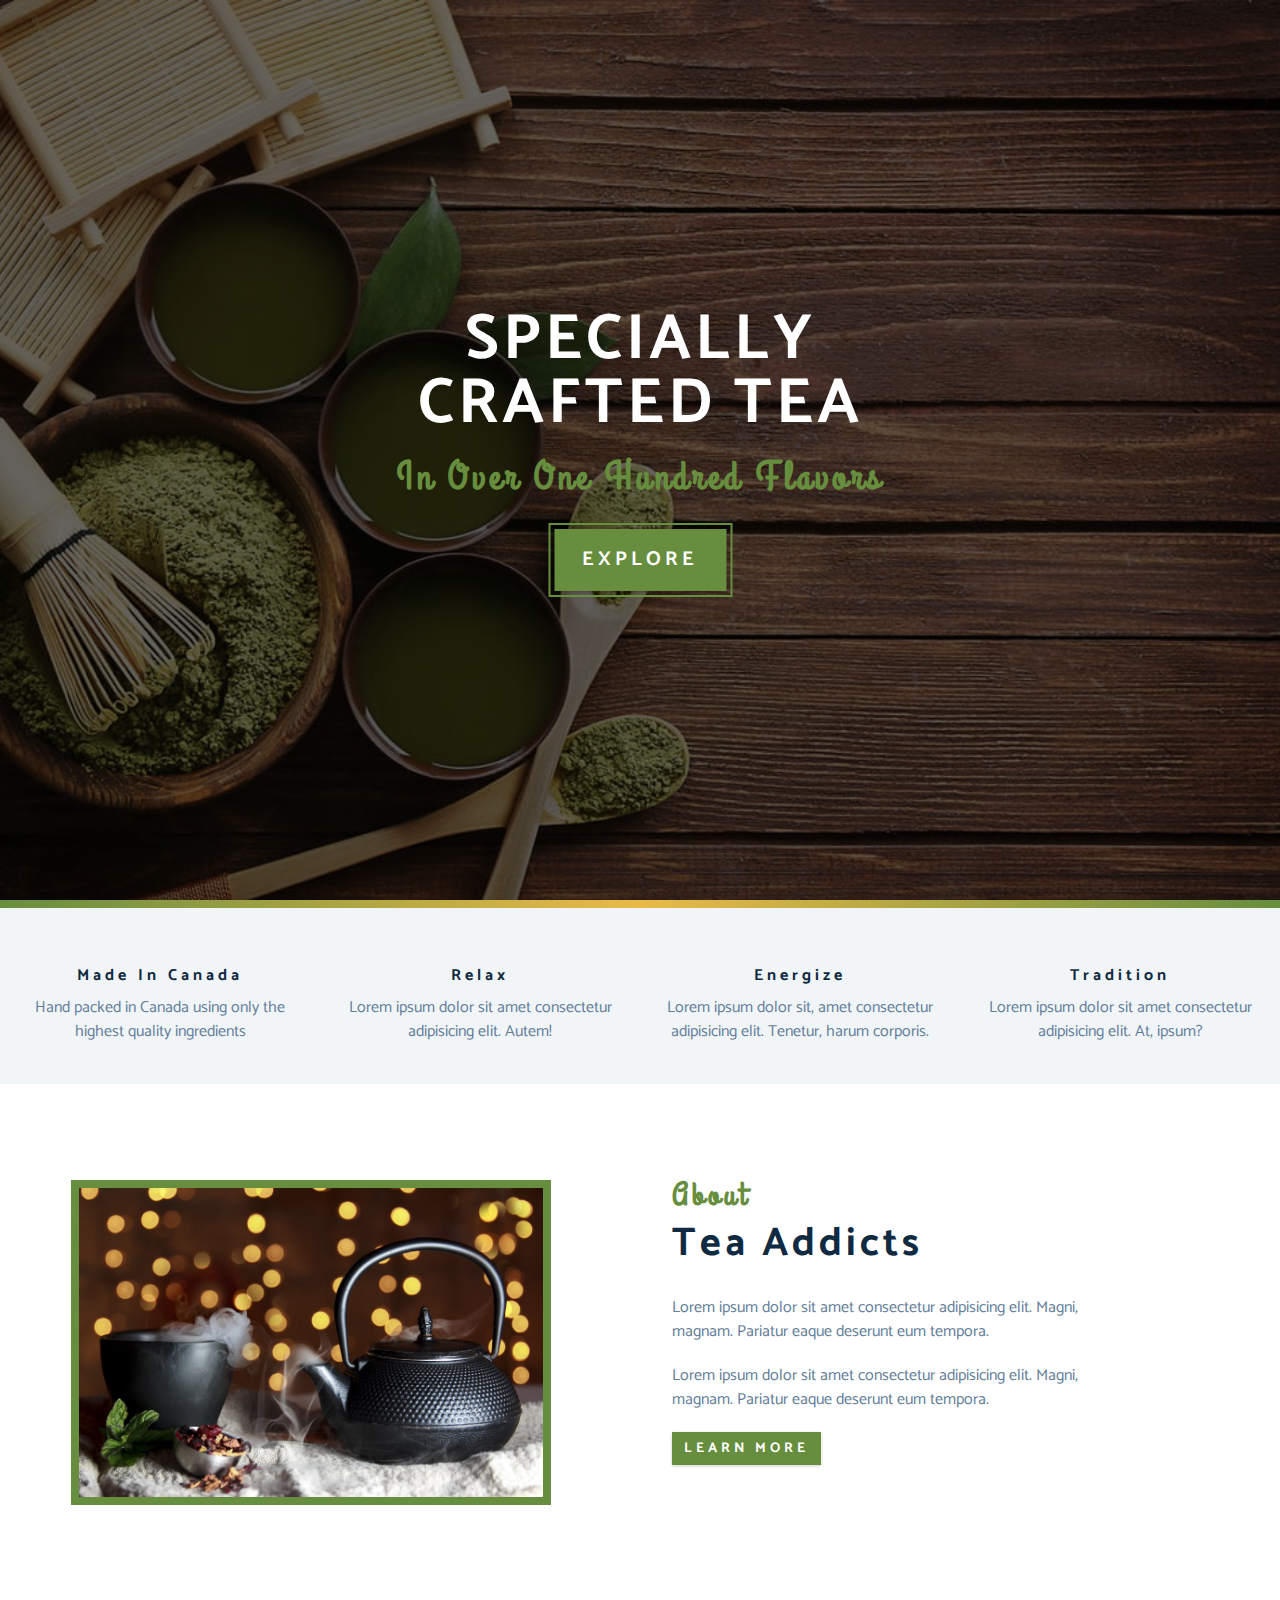
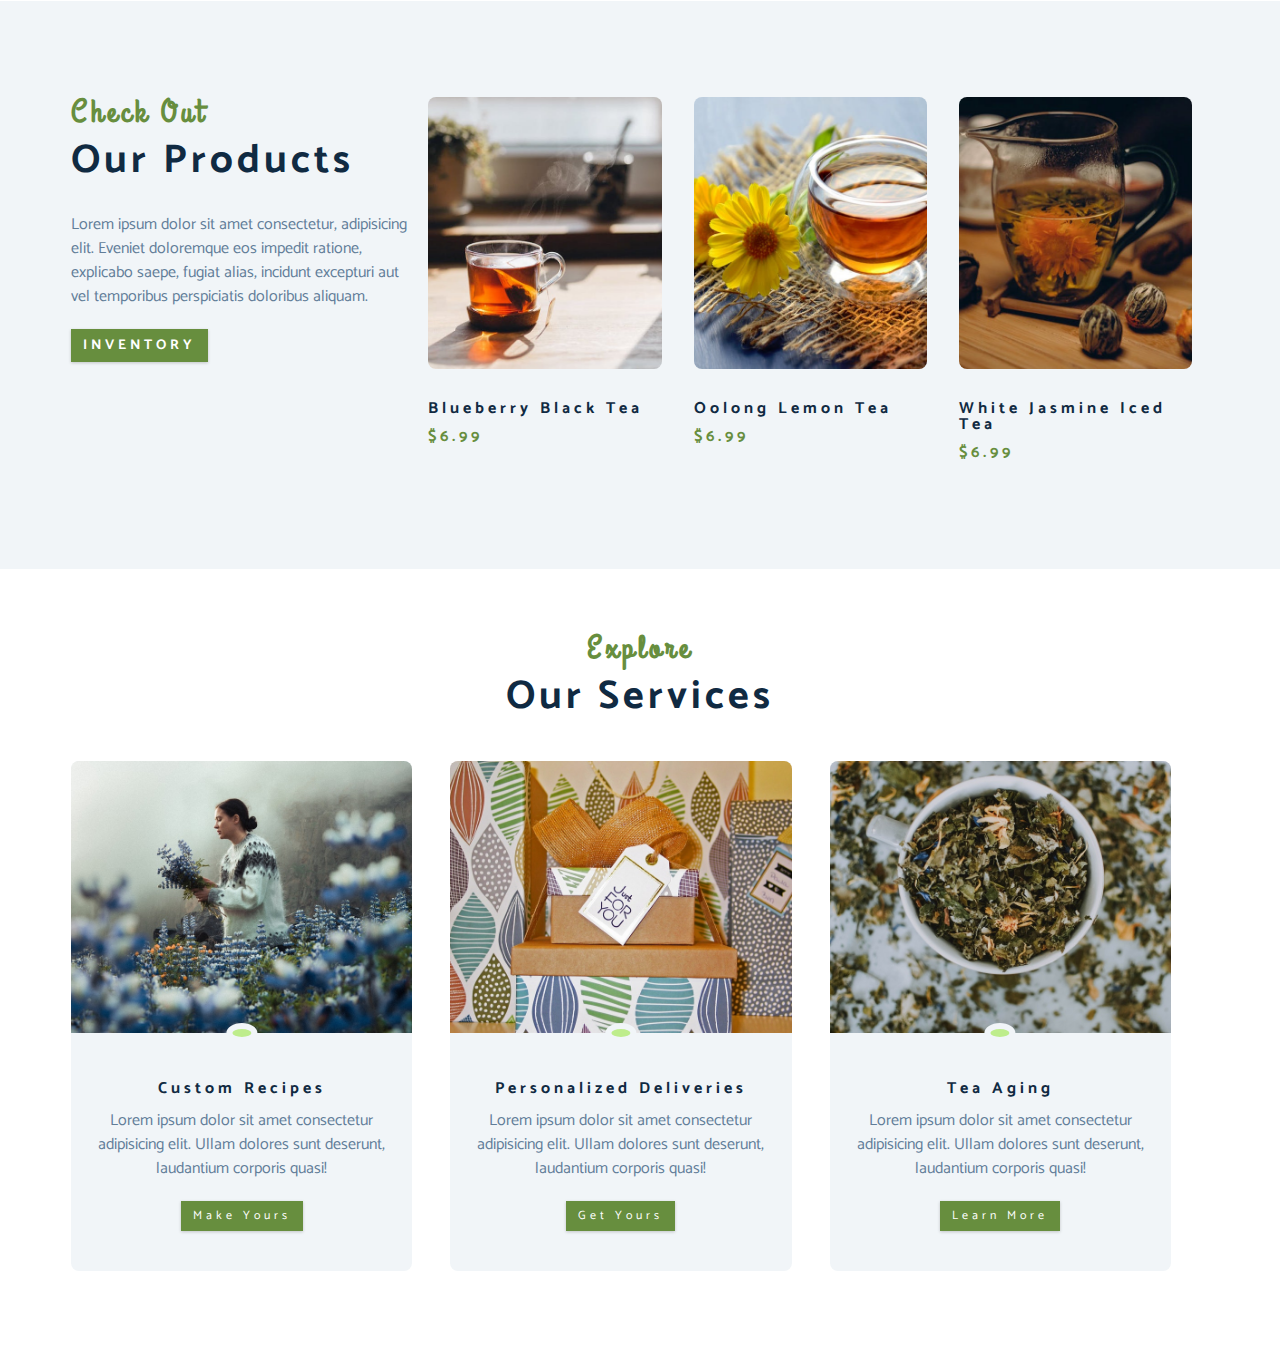
==== index.html @ 79ce4df2 "Implemented styling for the Services section" ====
<!DOCTYPE html>
<html lang="en">
  <head>
    <meta charset="UTF-8" />
    <meta name="viewport" content="width=device-width, initial-scale=1.0" />
    <meta http-equiv="X-UA-Compatible" content="ie=edge" />
    <title>Home | Tea Addicts</title>
    <!-- FONT AWESOME -->
    <link
      rel="stylesheet"
      href="https://cdnjs.cloudflare.com/ajax/libs/font-awesome/6.0.0-beta2/css/all.min.css"
      integrity="sha512-YWzhKL2whUzgiheMoBFwW8CKV4qpHQAEuvilg9FAn5VJUDwKZZxkJNuGM4XkWuk94WCrrwslk8yWNGmY1EduTA=="
      crossorigin="anonymous"
      referrerpolicy="no-referrer"
    />
    <!-- CUSTOM CSS -->
    <link rel="stylesheet" href="css/resets-globals.css" />
    <link rel="stylesheet" href="./css/styles.css" />
  </head>
  <body>
    <!-- --------------------------
                NAVBAR
    -------------------------- -->

    <!-- --------------------------
                HEADER
    -------------------------- -->
    <header class="header">
      <div class="banner">
        <h1>
          specially <br />
          crafted tea
        </h1>
        <h2>In over one hundred flavors</h2>
        <a href="#" class="btn banner-btn">Explore</a>
      </div>
    </header>

    <!-- --------------------------
                CONTENT DIVIDER
                (LINEAR GRADIENT HORIZONTAL LINE)
    -------------------------- -->
    <div class="content-divider"></div>

    <!-- --------------------------
                SKILLS
    -------------------------- -->
    <section class="skills clearfix">
      <!-- SKILL 1 -->
      <article class="skill">
        <span class="skill-icon skill-icon__canada">
          <i class="fab fa-canadian-maple-leaf"></i>
        </span>
        <h4 class="skill-title">Made in Canada</h4>
        <p class="skill-text">
          Hand packed in Canada using only the highest quality ingredients
        </p>
      </article>
      <!-- SKILL 2 -->
      <article class="skill">
        <span class="skill-icon">
          <i class="fas fa-glass-cheers"></i>
        </span>
        <h4 class="skill-title">Relax</h4>
        <p class="skill-text">
          Lorem ipsum dolor sit amet consectetur adipisicing elit. Autem!
        </p>
      </article>
      <!-- SKILL 3 -->
      <article class="skill">
        <span class="skill-icon">
          <i class="fas fa-bomb"></i>
        </span>
        <h4 class="skill-title">Energize</h4>
        <p class="skill-text">
          Lorem ipsum dolor sit, amet consectetur adipisicing elit. Tenetur,
          harum corporis.
        </p>
      </article>
      <!-- SKILL 4 -->
      <article class="skill">
        <span class="skill-icon">
          <i class="fas fa-mortar-pestle"></i>
        </span>
        <h4 class="skill-title">Tradition</h4>
        <p class="skill-text">
          Lorem ipsum dolor sit amet consectetur adipisicing elit. At, ipsum?
        </p>
      </article>
    </section>

    <!-- --------------------------
                ABOUT
    -------------------------- -->
    <section>
      <div class="section-center clearfix">
        <!-- About Image -->
        <article class="about-img">
          <div class="about-picture-container">
            <img
              src="./images/about-bcg.jpeg"
              alt="A traditional chinese teapot and a mug in black color, releasing steam."
              class="about-picture"
            />
          </div>
        </article>
        <!-- About Info -->
        <article class="about-info">
          <!-- section title -->
          <div class="section-title">
            <h3>about</h3>
            <h2>tea addicts</h2>
          </div>
          <p class="about-text">
            Lorem ipsum dolor sit amet consectetur adipisicing elit. Magni,
            magnam. Pariatur eaque deserunt eum tempora.
          </p>
          <p class="about-text">
            Lorem ipsum dolor sit amet consectetur adipisicing elit. Magni,
            magnam. Pariatur eaque deserunt eum tempora.
          </p>
          <a href="#" class="btn">Learn more</a>
        </article>
      </div>
    </section>

    <!-- --------------------------
                PRODUCTS
    -------------------------- -->
    <section class="products">
      <div class="section-center clearfix">
        <!-- Product Info -->
        <article class="product-info">
          <!-- section title -->
          <div class="section-title">
            <h3>Check out</h3>
            <h2>Our products</h2>
          </div>
          <p class="product-text">
            Lorem ipsum dolor sit amet consectetur, adipisicing elit. Eveniet
            doloremque eos impedit ratione, explicabo saepe, fugiat alias,
            incidunt excepturi aut vel temporibus perspiciatis doloribus
            aliquam.
          </p>
          <a href="#" class="btn">Inventory</a>
        </article>

        <!-- Product Inventory -->
        <article class="product-inventory">
          <!-- Product 1 -->
          <div class="product">
            <img
              src="./images/product-1.jpeg"
              alt="A cup of steaming hot Blueberry Black tea"
              class="product-img"
            />
            <h4 class="product-title">Blueberry Black Tea</h4>
            <h4 class="product-price">$6.99</h4>
          </div>
          <!-- Product 2 -->
          <div class="product">
            <img
              src="./images/product-2.jpeg"
              alt="A cup of steaming Oolong Lemon tea"
              class="product-img"
            />
            <h4 class="product-title">Oolong Lemon tea</h4>
            <h4 class="product-price">$6.99</h4>
          </div>
          <!-- Product 3 -->
          <div class="product">
            <img
              src="./images/product-3.jpeg"
              alt="A freshly steeped White Jasmine White tea"
              class="product-img"
            />
            <h4 class="product-title">White Jasmine Iced Tea</h4>
            <h4 class="product-price">$6.99</h4>
          </div>
        </article>
      </div>
    </section>

    <!-- --------------------------
                SERVICES
    -------------------------- -->
    <section class="services">
      <!-- section title -->
      <div class="section-title services-title">
        <h3>Explore</h3>
        <h2>Our services</h2>
      </div>
      <div class="section-center clearfix">
        <!-- Service 1 -->
        <article class="service-card">
          <!-- Image Container -->
          <div class="service-img-container">
            <img
              src="./images/services-1.jpeg"
              alt="A woman harvesting fresh green tea leaves"
              class="service-img"
            />
            <!-- Icon -->
            <span class="service-icon">
              <i class="fas fa-mortar-pestle fa-fw"></i>
            </span>
          </div>
          <!-- Service Info -->
          <div class="service-info">
            <h4>Custom Recipes</h4>
            <p>
              Lorem ipsum dolor sit amet consectetur adipisicing elit. Ullam
              dolores sunt deserunt, laudantium corporis quasi!
            </p>
            <a href="#" class="btn service-btn">Make yours</a>
          </div>
        </article>

        <!-- Service 2 -->
        <article class="service-card">
          <!-- Image Container -->
          <div class="service-img-container">
            <img
              src="./images/services-2.jpeg"
              alt="Beautiful Tea Addicts packaging boxes stacked on top of each other"
              class="service-img"
            />
            <!-- Icon -->
            <span class="service-icon">
              <i class="fas fa-home fa-fw"></i>
            </span>
          </div>
          <!-- Service Info -->
          <div class="service-info">
            <h4>Personalized deliveries</h4>
            <p>
              Lorem ipsum dolor sit amet consectetur adipisicing elit. Ullam
              dolores sunt deserunt, laudantium corporis quasi!
            </p>
            <a href="#" class="btn service-btn">Get Yours</a>
          </div>
        </article>

        <!-- Service 3 -->
        <article class="service-card">
          <!-- Image Container -->
          <div class="service-img-container">
            <img
              src="./images/services-3.jpeg"
              alt="A cup filled with loose green tea"
              class="service-img"
            />
            <!-- Icon -->
            <span class="service-icon">
              <i class="fas fa-mug-hot fa-fw"></i>
            </span>
          </div>
          <!-- Service Info -->
          <div class="service-info">
            <h4>Tea Aging</h4>
            <p>
              Lorem ipsum dolor sit amet consectetur adipisicing elit. Ullam
              dolores sunt deserunt, laudantium corporis quasi!
            </p>
            <a href="#" class="btn service-btn">Learn More</a>
          </div>
        </article>
      </div>
    </section>

    <!-- --------------------------
                
    -------------------------- -->
  </body>
</html>
---- css/resets-globals.css ----
/*
==================================
            FONTS
==================================
*/

@import url("https://fonts.googleapis.com/css?family=Catamaran:400,700|Grand+Hotel");

/*
==================================
            VARIABLES
==================================
*/
:root {
  --clr-primary: #678e3e;
  --clr-primary-light: #beed8c;
  --clr-gray-1: #102a42;
  --clr-gray-5: #617d98;
  --clr-gray-10: #f1f5f8;
  --clr-white: #fff;
  --ff-primary: "Catamaran", sans-serif;
  --ff-secondary: "Grand Hotel", cursive;
  --transition: all 0.3s linear;
  --spacing: 0.25rem;
  --radius: 0.5rem;
}

/*
==================================
            RESETS & DEFAULT STYLES
==================================
*/

* {
  margin: 0;
  padding: 0;
  box-sizing: border-box;
}

body {
  font-family: var(--ff-primary);
  background-color: var(--clr-white);
  color: var(--clr-gray-1);
  line-height: 1.5;
  font-size: 0.875rem;
}

.clearfix::after,
.clearfix::before {
  content: "";
  clear: both;
  display: table;
}

a {
  text-decoration: none;
}

img {
  width: 100%;
  display: block;
}

h1,
h2,
h3,
h4 {
  letter-spacing: var(--spacing);
  text-transform: capitalize;
  line-height: 1.25;
  margin-bottom: 0.75rem;
}

h1 {
  font-size: 3rem;
}
h2 {
  font-size: 2rem;
}
h3 {
  font-size: 1.5rem;
}
h4 {
  font-size: 0.875rem;
}
p {
  margin-bottom: 1.25rem;
}

@media only screen and (min-width: 768px) {
  h1 {
    font-size: 4rem;
  }
  h2 {
    font-size: 2.5rem;
  }
  h3 {
    font-size: 2rem;
  }
  h4 {
    font-size: 1rem;
  }
  body {
    font-size: 1rem;
  }
  h1,
  h2,
  h3,
  h4 {
    line-height: 1;
  }
}

/*
==================================
            GLOBAL STYLES
==================================
*/
.btn {
  text-transform: uppercase;
  background-color: var(--clr-primary);
  color: var(--clr-white);
  padding: 0.375rem 0.75rem;
  letter-spacing: var(--spacing);
  display: inline-block;
  font-weight: 700;
  transition: var(--transition);
  font-size: 0.875rem;
  border: none;
  cursor: pointer;
  box-shadow: 0 1px 3px rgba(0, 0, 0, 0.2);
}

.btn:hover {
  color: var(--clr-primary);
  background-color: var(--clr-primary-light);
}

.section-title {
  margin-bottom: 2rem;
}

.section-title h3 {
  font-family: var(--ff-secondary);
  color: var(--clr-primary);
}

.section-center {
  padding: 4rem 0;
  width: 85vw;
  margin: 0 auto;
  max-width: 1170px;
}

@media only screen and (min-width: 992px) {
  .section-center {
    width: 95vw;
    padding: 4rem 1rem;
  }
}
---- css/styles.css ----
/*
==================================
            HEADER
==================================
*/
.header {
  height: 100vh;
  position: relative;
  background: linear-gradient(rgba(0, 0, 0, 0.6), rgba(0, 0, 0, 0.6)),
    url("../images/main-bcg.jpeg") center/cover no-repeat fixed;
  /* background-size: cover; */

  overflow-x: hidden;
}

.banner {
  text-align: center;
  position: absolute;
  top: 50%;
  left: 50%;
  transform: translate(-50%, -50%);
}

.banner h1 {
  text-transform: uppercase;
  color: var(--clr-white);
}

.banner h2 {
  font-family: var(--ff-secondary);
  color: var(--clr-primary);
  margin-top: 1.25rem;
  margin-bottom: 2rem;
}

.banner-btn {
  outline: 0.125rem solid var(--clr-primary);
  outline-offset: 0.25rem;
  font-size: 1.25rem;
  padding: 1rem 1.75rem;
}

/*
==================================
            CONTENT DIVIDER
            (LINEAR GRADIENT HORIZONTAL LINE)
==================================
*/
.content-divider {
  height: 0.5rem;
  background: linear-gradient(
    to left,
    var(--clr-primary),
    #e9b949,
    var(--clr-primary)
  );
}

/*
==================================
            SKILLS
==================================
*/
.skills {
  background-color: var(--clr-gray-10);
}

.skill {
  padding: 2.5rem 0;
  text-align: center;
  transition: var(--transition);
}

.skill-icon {
  font-size: 2.5rem;
  margin-bottom: 1.25rem;
  transition: var(--transition);
  display: block;
  color: var(--clr-primary);
}

.skill-icon__canada {
  /* OFFICIAL CANADA RED: FIP RED */
  color: #ff0000;
}

.skill-text {
  color: var(--clr-gray-5);
  max-width: 17rem;
  margin: 0 auto;
}

.skill:hover {
  background: var(--clr-white);
  box-shadow: 0 2px var(--clr-primary);
}

.skill:hover .skill-icon {
  transform: translateY(-5px);
}

/* Tablets & Over */
@media only screen and (min-width: 576px) {
  .skill {
    float: left;
    width: 50%;
  }
}
/* Desktops */
@media only screen and (min-width: 1200px) {
  .skill {
    width: 25%;
  }
}

/*
==================================
            ABOUT
==================================
*/
.about-img,
.about-info {
  padding: 2rem 0;
}

.about-picture-container {
  background-color: var(--clr-primary);
  border: 0.5rem solid var(--clr-primary);
  max-width: 30rem;
  overflow: hidden;
}

.about-picture {
  transition: var(--transition);
}

.about-picture-container:hover .about-picture {
  opacity: 0.5;
  transform: scale(1.1);
}

.about-text {
  max-width: 26rem;
  color: var(--clr-gray-5);
}

@media only screen and (min-width: 992px) {
  .about-img,
  .about-info {
    float: left;
    width: 50%;
  }

  .about-info {
    padding-left: 2rem;
  }
}

/*
==================================
            PRODUCTS
==================================
*/
.products {
  background-color: var(--clr-gray-10);
}

.products article {
  padding: 2rem 0;
}

.product-text {
  color: var(--clr-gray-5);
  max-width: 26rem;
}

.product {
  margin-bottom: 2rem;
}

.product-img {
  border-radius: var(--radius);
  margin-bottom: 2rem;
  height: 17rem;
  object-fit: cover;
}

.product-price {
  color: var(--clr-primary);
}

@media only screen and (min-width: 768px) {
  .product {
    float: left;
    width: 50%;
    padding-right: 2rem;
  }
}

@media only screen and (min-width: 992px) {
  .product {
    width: 33.3%;
  }
}

@media only screen and (min-width: 1200px) {
  .product-info {
    float: left;
    width: 30%;
  }

  .product-inventory {
    float: left;
    width: 70%;
  }
  .product {
    margin-bottom: 0;
    padding: 0 1rem;
  }
}

/*
==================================
            SERVICES
==================================
*/
.services-title {
  margin-top: 4rem;
  margin-bottom: -4rem;
  text-align: center;
}

.service-card {
  margin: 2rem 0;
  background-color: var(--clr-gray-10);
  border-radius: var(--radius);
  overflow: hidden;
  box-sizing: 0 5px 15px rgba(0, 0, 0, 0.1);
  transition: var(--transition);
}

.service-card:hover {
  transform: scale(1.02);
  box-sizing: 0 5px 15px rgba(0, 0, 0, 0.2);
}

.service-img {
  height: 17rem;
  object-fit: cover;
}

.service-info {
  text-align: center;
  padding: 3rem 1rem 2.5rem 1rem;
}

.service-info p {
  max-width: 20rem;
  color: var(--clr-gray-5);
  margin: 0 auto;
}

.service-btn {
  font-size: 0.75rem;
  text-transform: capitalize;
  padding: 0.375rem 0.75rem;
  font-weight: 400;
  margin-top: 1.25rem;
}

@media only screen and (min-width: 768px) {
  .service-card {
    float: left;
    width: 45%;
    margin-right: 5%;
  }
}

@media only screen and (min-width: 992px) {
  .service-card {
    width: 30%;
    margin-right: 3.33%;
  }
}

.service-img-container {
  position: relative;
}

.service-icon {
  position: absolute;
  bottom: 0;
  left: 50%;
  transform: translate(-50%, 50%);
  font-size: 2rem;
  color: var(--clr-primary);
  background-color: var(--clr-primary-light);
  padding: 0.25rem 0.6rem;
  border-radius: 50%;
  border: 0.375rem solid var(--clr-gray-10);
}

/*  */
/*  */
/*  */
/*
==================================
            
==================================
*/
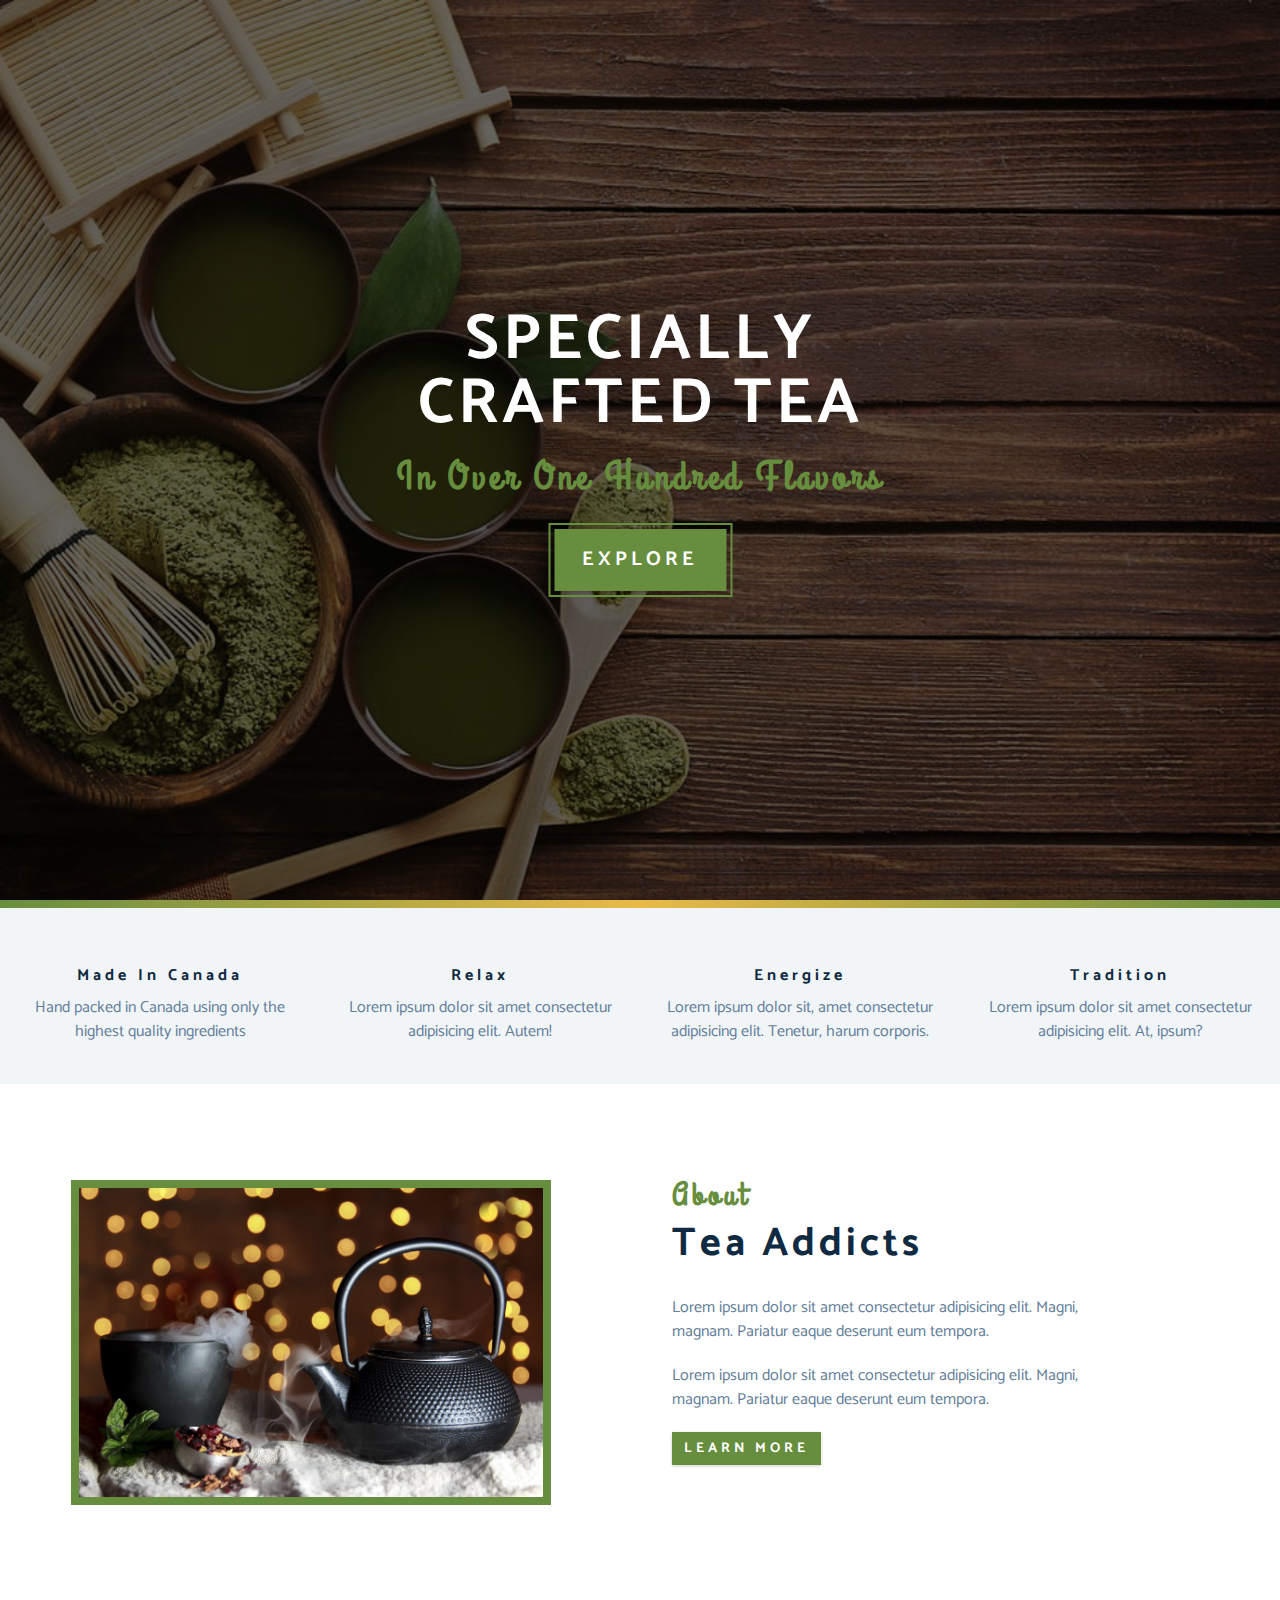
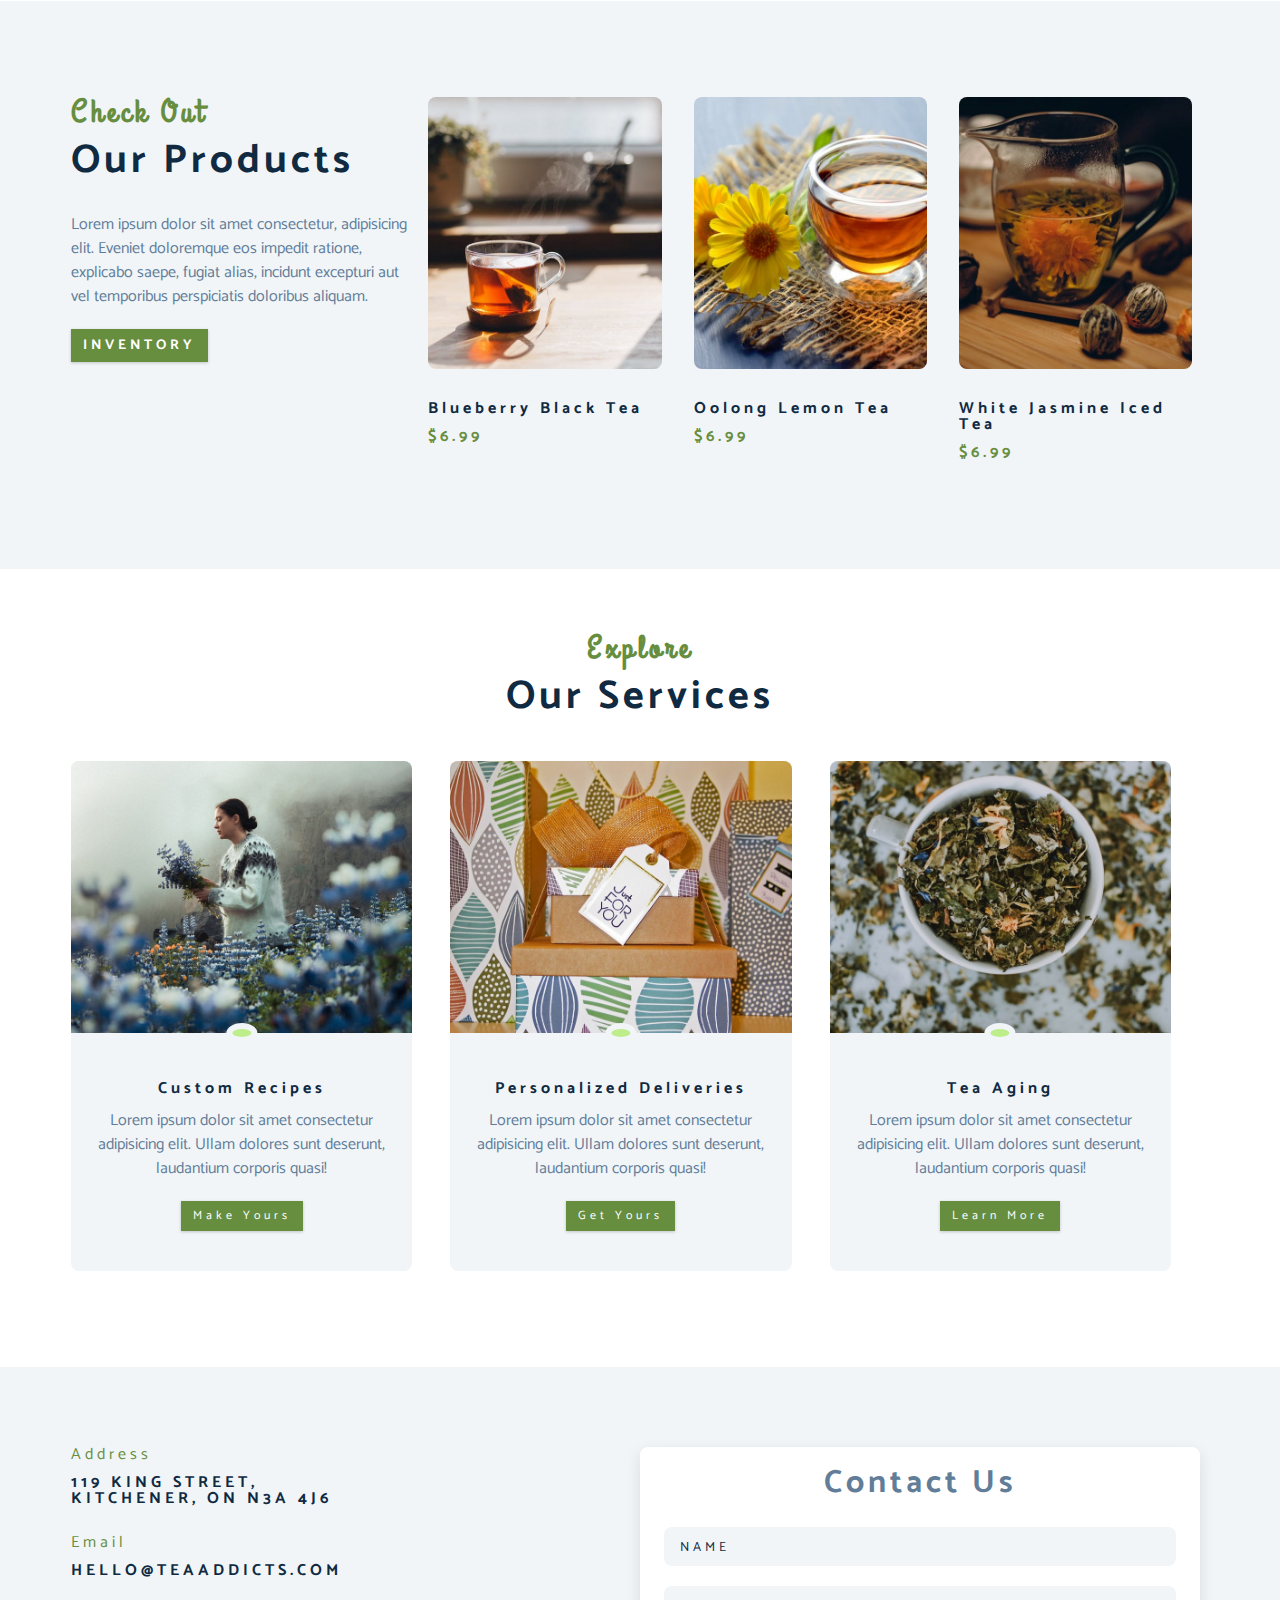
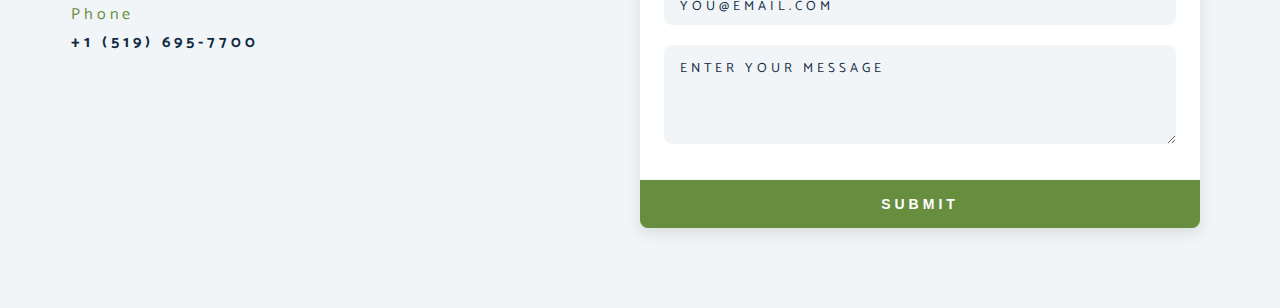
==== commit 709dc5f3: "Added Contact section and it's styling" ====
--- a/index.html
+++ b/index.html
@@ -269,6 +269,85 @@
     </section>
 
     <!-- --------------------------
+                CONTACT
+    -------------------------- -->
+    <section class="contact">
+      <div class="section-center clearfix">
+        <!-- Contact Info -->
+        <article class="contact-info">
+          <!-- Address-->
+          <div class="contact-item">
+            <h4 class="contact-title">
+              <span class="contact-icon">
+                <i class="fas fa-location-arrow"></i>
+              </span>
+              address
+            </h4>
+            <h4 class="contact-text">
+              119 King Street,<br />
+              Kitchener, ON N3A 4J6
+            </h4>
+          </div>
+          <!-- Email -->
+          <div class="contact-item">
+            <h4 class="contact-title">
+              <span class="contact-icon">
+                <i class="fas fa-envelope"></i>
+              </span>
+              email
+            </h4>
+            <h4 class="contact-text">hello@teaaddicts.com</h4>
+          </div>
+          <!-- Telephone -->
+          <div class="contact-item">
+            <h4 class="contact-title">
+              <span class="contact-icon">
+                <i class="fas fa-location-arrow"></i>
+              </span>
+              Phone
+            </h4>
+            <h4 class="contact-text">+1 (519) 695-7700</h4>
+          </div>
+        </article>
+
+        <!-- Contact Form -->
+        <article class="contact-form">
+          <h3>Contact Us</h3>
+          <form action="#">
+            <!-- Name -->
+            <div class="form-group">
+              <input
+                type="text"
+                class="form-control"
+                name="name"
+                placeholder="Name"
+              />
+
+              <!-- Email -->
+              <input
+                type="email"
+                class="form-control"
+                name="email"
+                placeholder="you@email.com"
+              />
+
+              <!-- Message -->
+              <textarea
+                name="message"
+                placeholder="Enter your message"
+                class="form-control"
+                rows="5"
+              ></textarea>
+            </div>
+
+            <!-- Form subit button -->
+            <button type="submit" class="btn submit-btn">Submit</button>
+          </form>
+        </article>
+      </div>
+    </section>
+
+    <!-- --------------------------
                 
     -------------------------- -->
   </body>
--- a/css/styles.css
+++ b/css/styles.css
@@ -300,6 +300,89 @@
   border: 0.375rem solid var(--clr-gray-10);
 }
 
+/*
+==================================
+            CONTACT
+==================================
+*/
+.contact {
+  background-color: var(--clr-gray-10);
+}
+
+.contact-form,
+.contact-info {
+  margin: 1rem 0;
+}
+
+.contact-item {
+  margin-bottom: 1.75rem;
+}
+
+.contact-title {
+  color: var(--clr-primary);
+  font-weight: 400;
+}
+
+.contact-text {
+  text-transform: uppercase;
+}
+
+.contact-form {
+  background-color: var(--clr-white);
+  border-radius: var(--radius);
+  overflow: hidden;
+  text-align: center;
+  box-shadow: 0 5px 15px rgba(0, 0, 0, 0.1);
+  transition: var(--transition);
+  max-width: 35rem;
+}
+
+.contact-form:hover {
+  box-shadow: 0 5px 15px rgba(0, 0, 0, 0.2);
+}
+
+.contact-form h3 {
+  padding-top: 1.25rem;
+  color: var(--clr-gray-5);
+}
+
+.form-group {
+  padding: 1rem 1.5rem;
+}
+
+.form-control {
+  display: block;
+  width: 100%;
+  padding: 0.75rem 1rem;
+  border: none;
+  margin-bottom: 1.25rem;
+  background-color: var(--clr-gray-10);
+  border-radius: var(--radius);
+  text-transform: uppercase;
+  letter-spacing: var(--spacing);
+}
+
+.form-control::placeholder {
+  font-family: var(--ff-primary);
+  color: var(--clr-gray-1);
+  text-transform: uppercase;
+  letter-spacing: var(--spacing);
+}
+
+.submit-btn {
+  display: block;
+  width: 100%;
+  padding: 1rem;
+}
+
+@media only screen and (min-width: 992px) {
+  .contact-form,
+  .contact-info {
+    float: left;
+    width: 50%;
+  }
+}
+
 /*  */
 /*  */
 /*  */
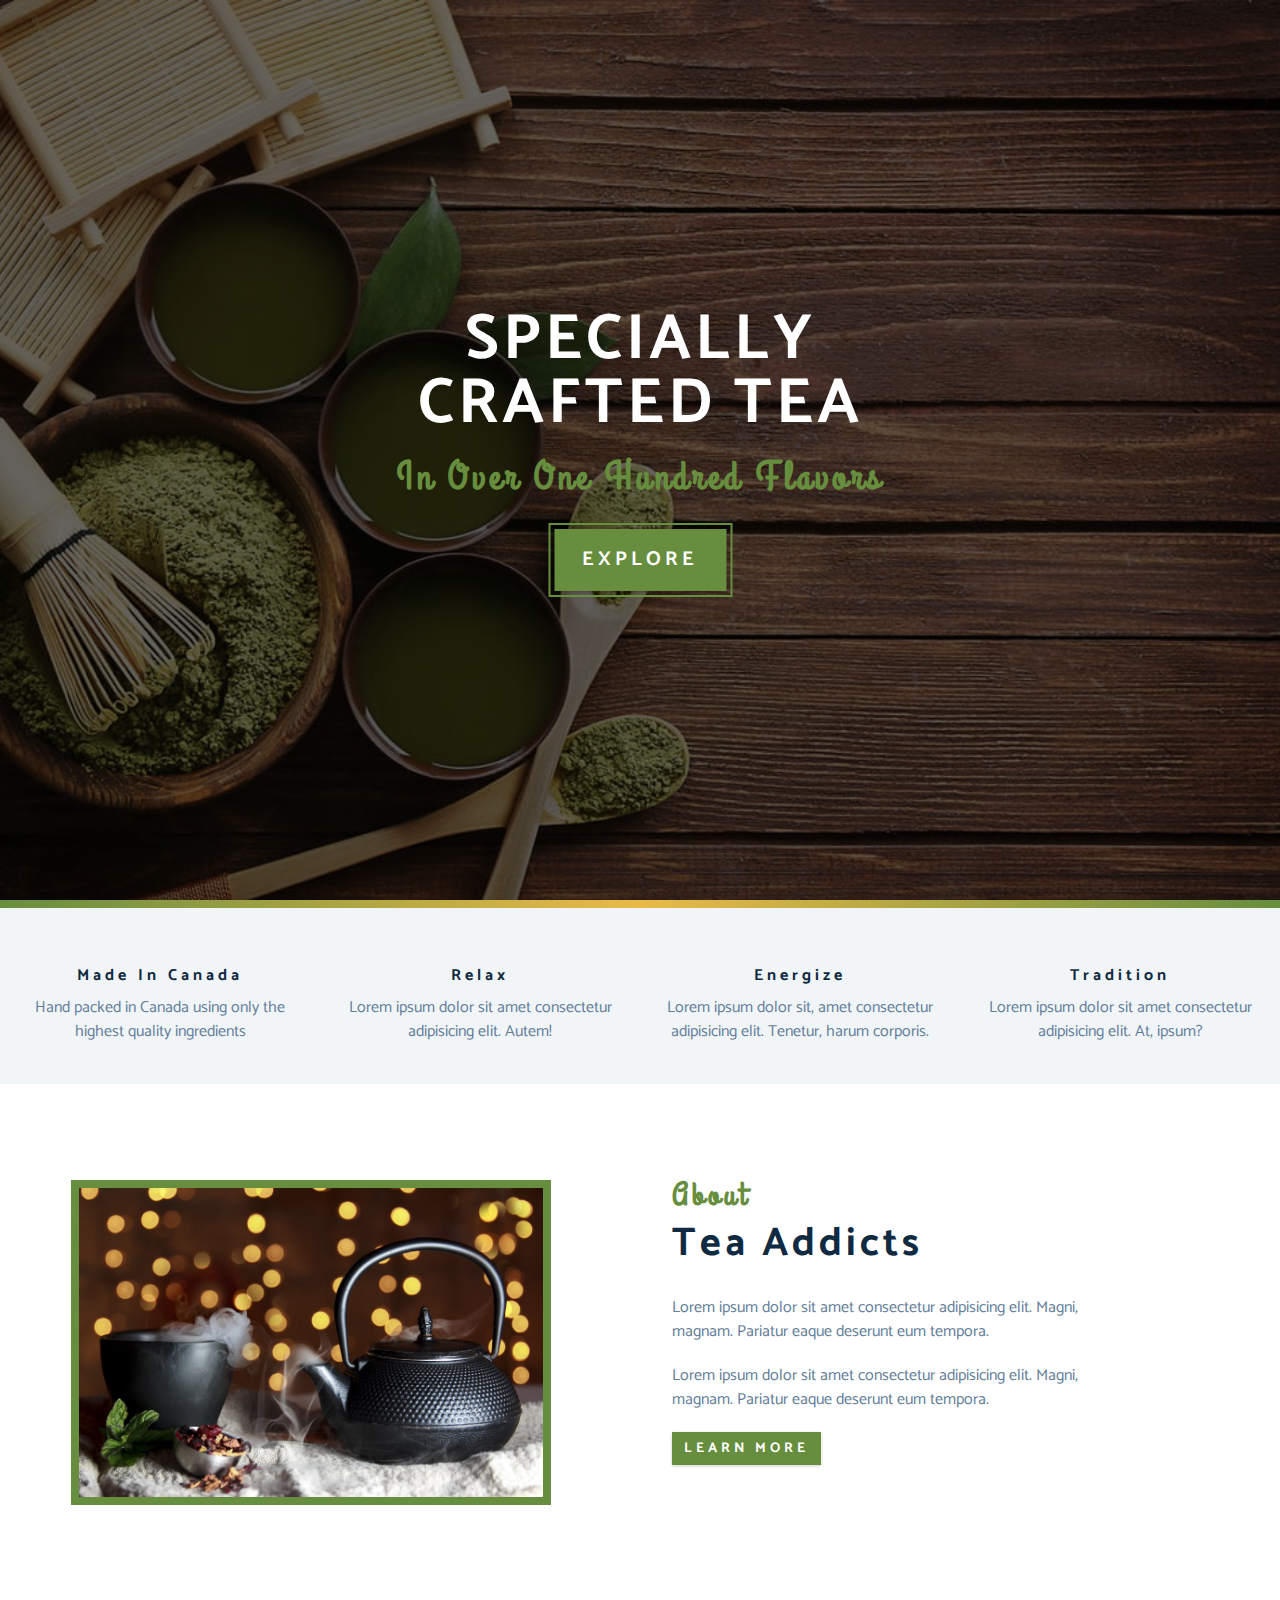
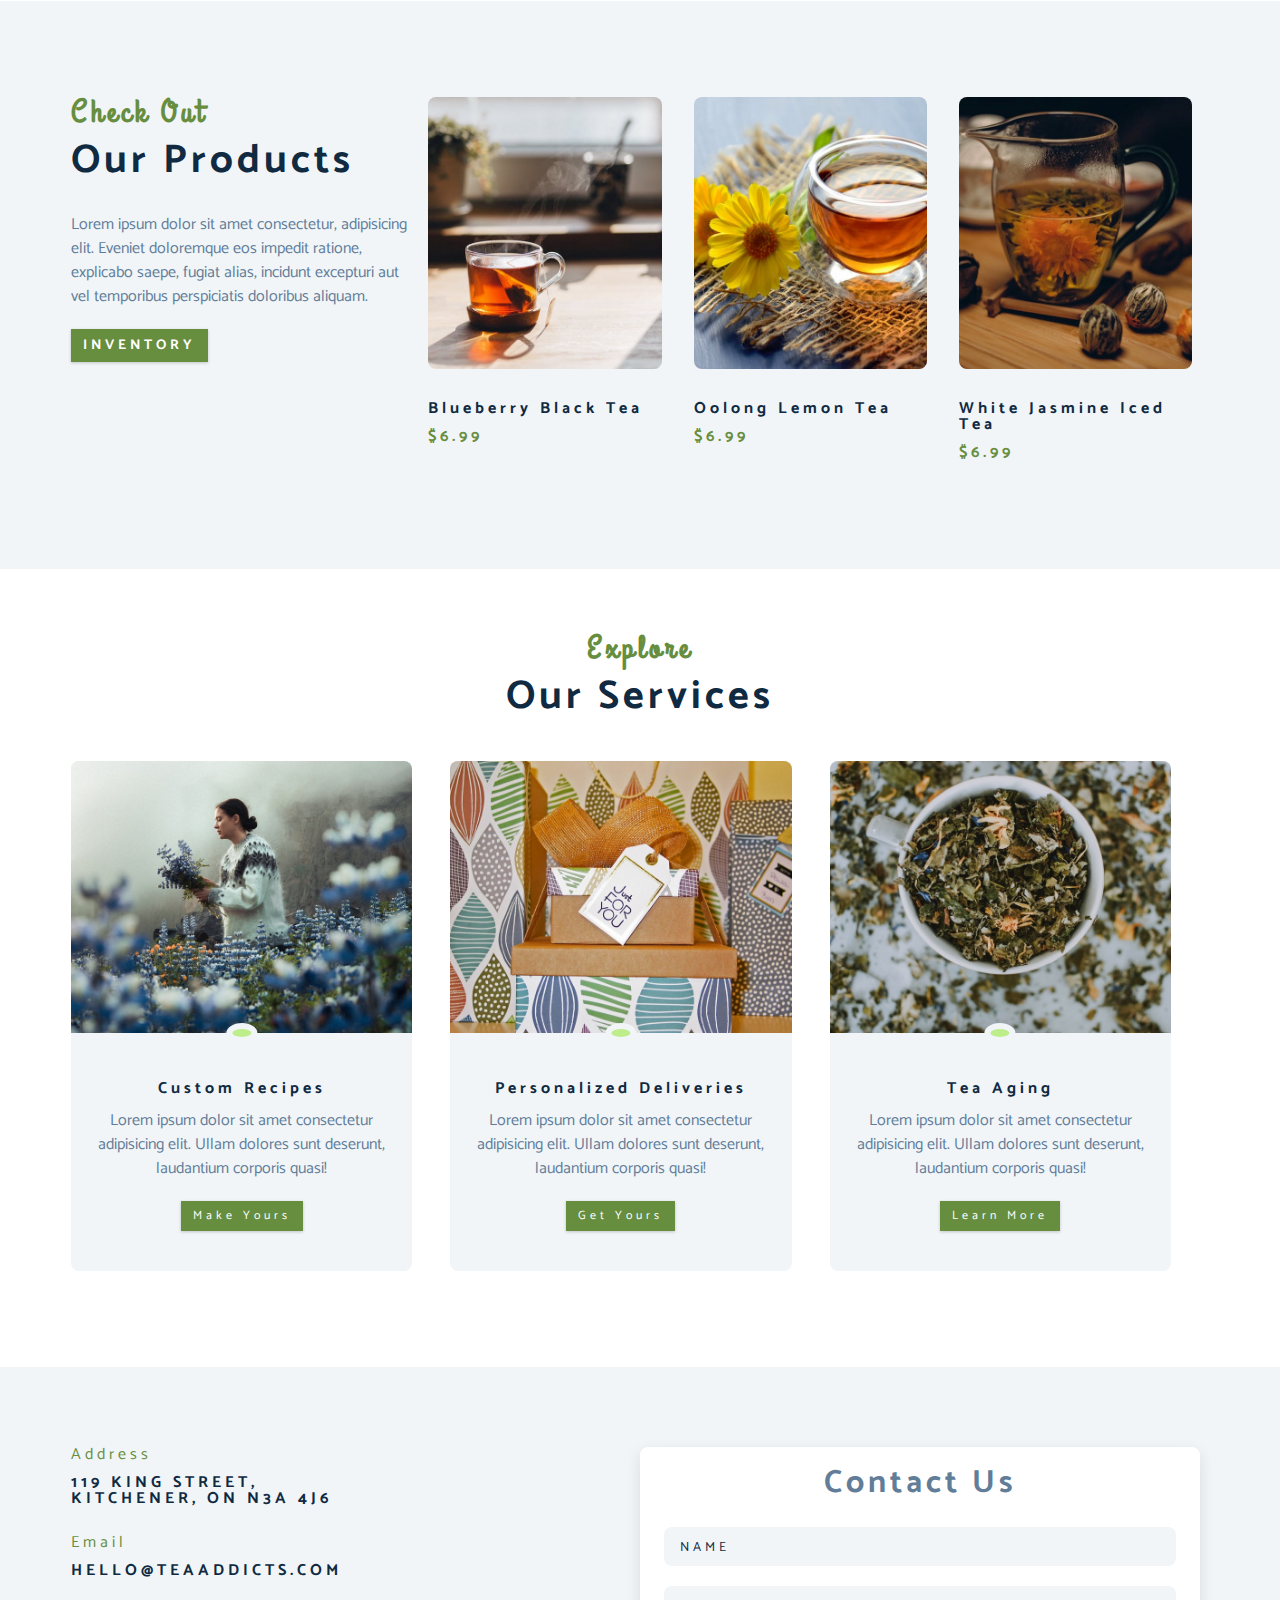
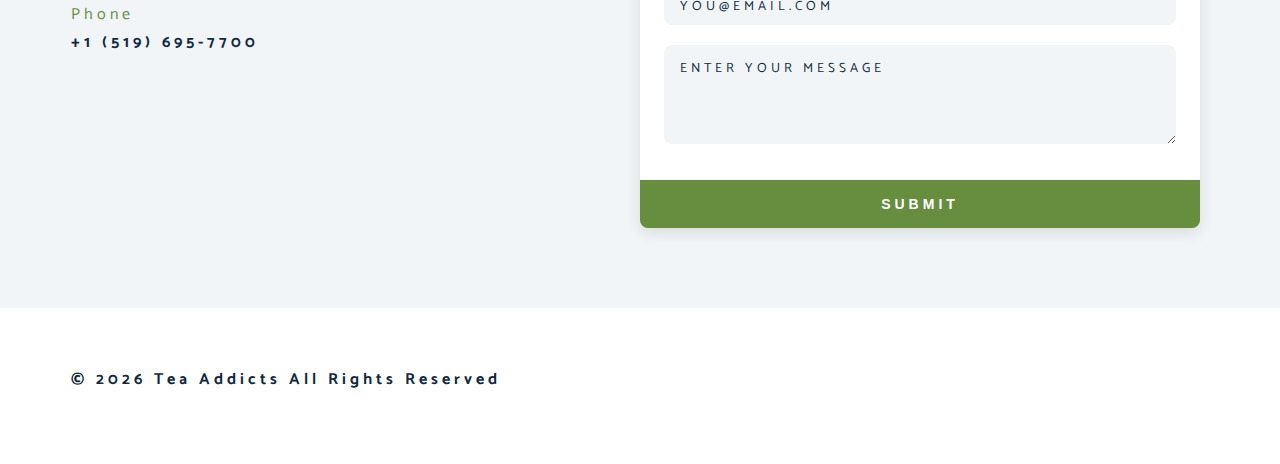
==== commit 7aa48f16: "Added Footer HTML and JS code to get current year" ====
--- a/index.html
+++ b/index.html
@@ -348,7 +348,32 @@
     </section>
 
     <!-- --------------------------
-                
-    -------------------------- -->
+                FOOTER
+    -------------------------- -->
+    <footer class="footer">
+      <div class="section-center">
+        <div class="social-icons">
+          <!-- Twitter -->
+          <a href="#" class="social-icon">
+            <i class="fab fa-twitter"></i>
+          </a>
+          <!-- Instagram -->
+          <a href="#" class="social-icon">
+            <i class="fab fa-instagram"></i>
+          </a>
+          <!-- Facebook -->
+          <a href="#" class="social-icon">
+            <i class="fab fa-facebook"></i>
+          </a>
+        </div>
+        <h4 class="footer-text">
+          &copy; <span id="copyright-year"></span> <span>Tea Addicts</span> All
+          Rights Reserved
+        </h4>
+      </div>
+    </footer>
+
+    <!-- CUSTOM JS FILE IMPORT -->
+    <script src="js/script.js"></script>
   </body>
 </html>
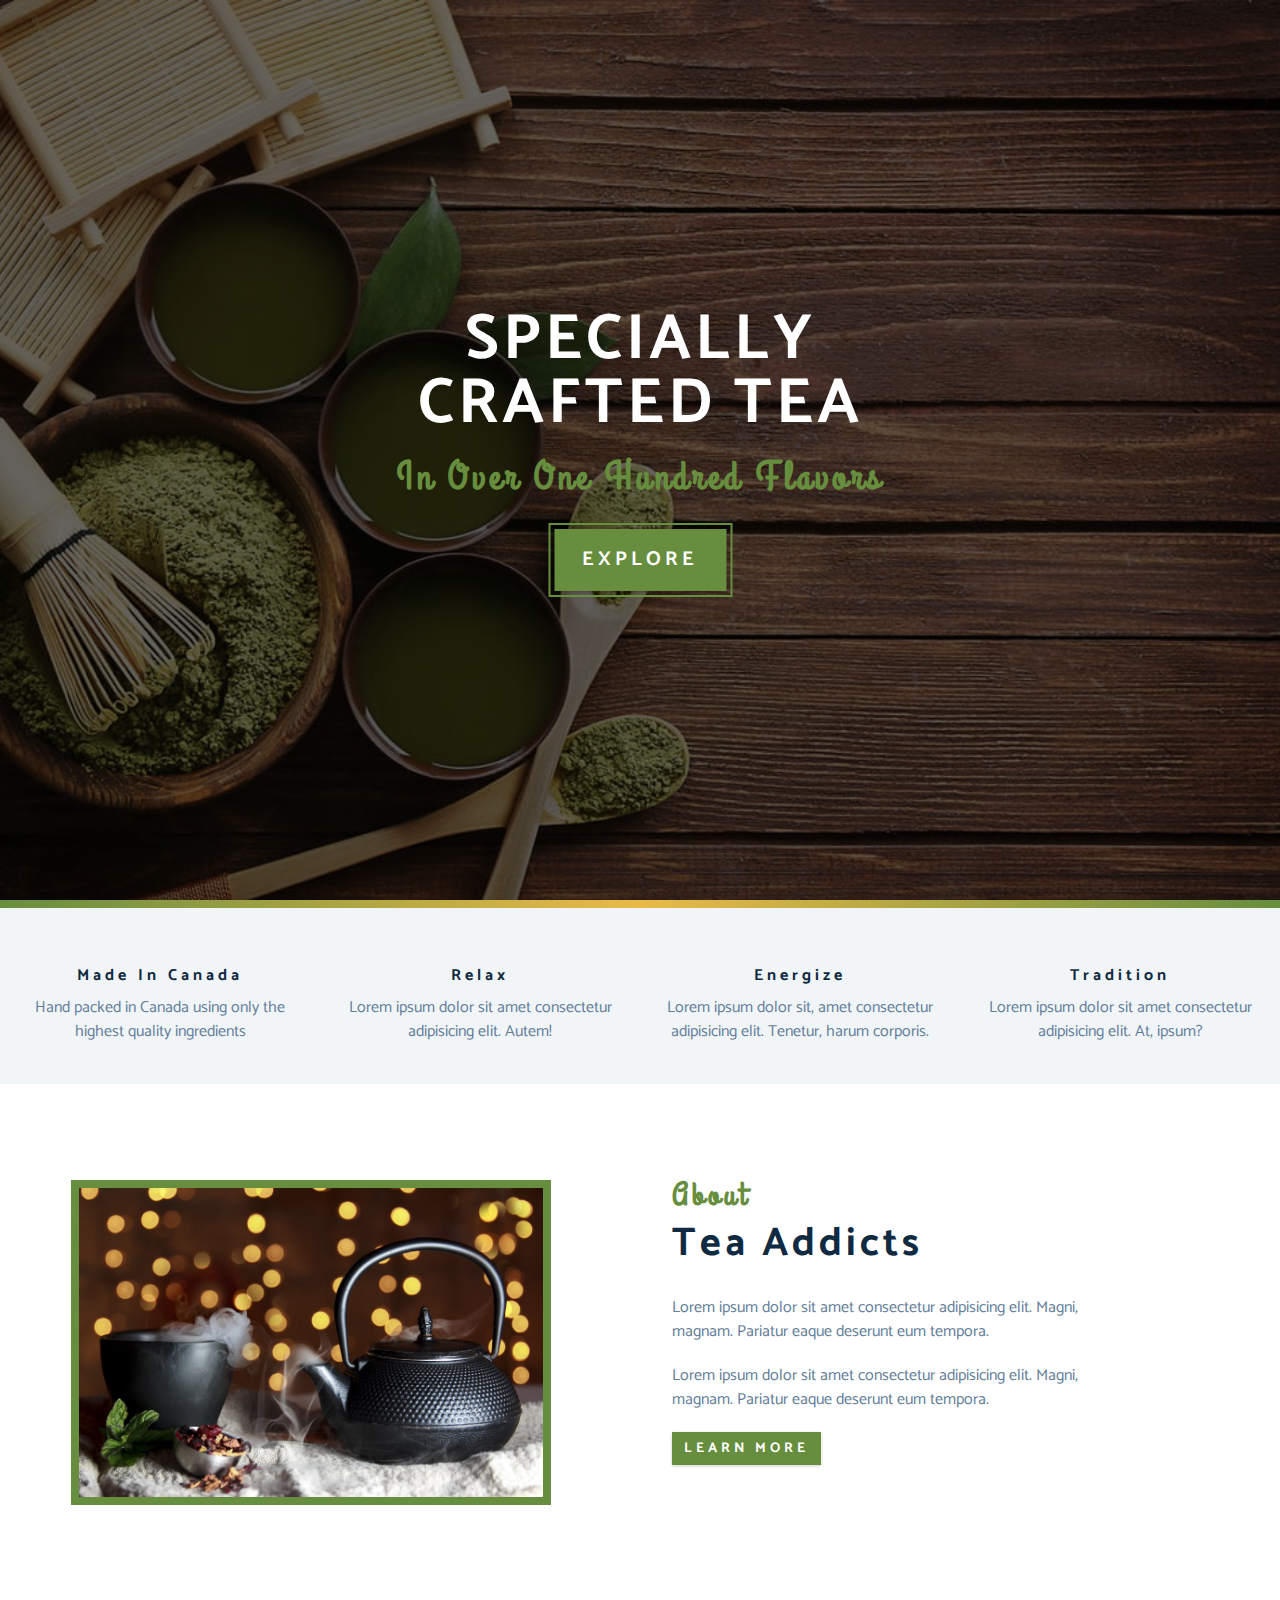
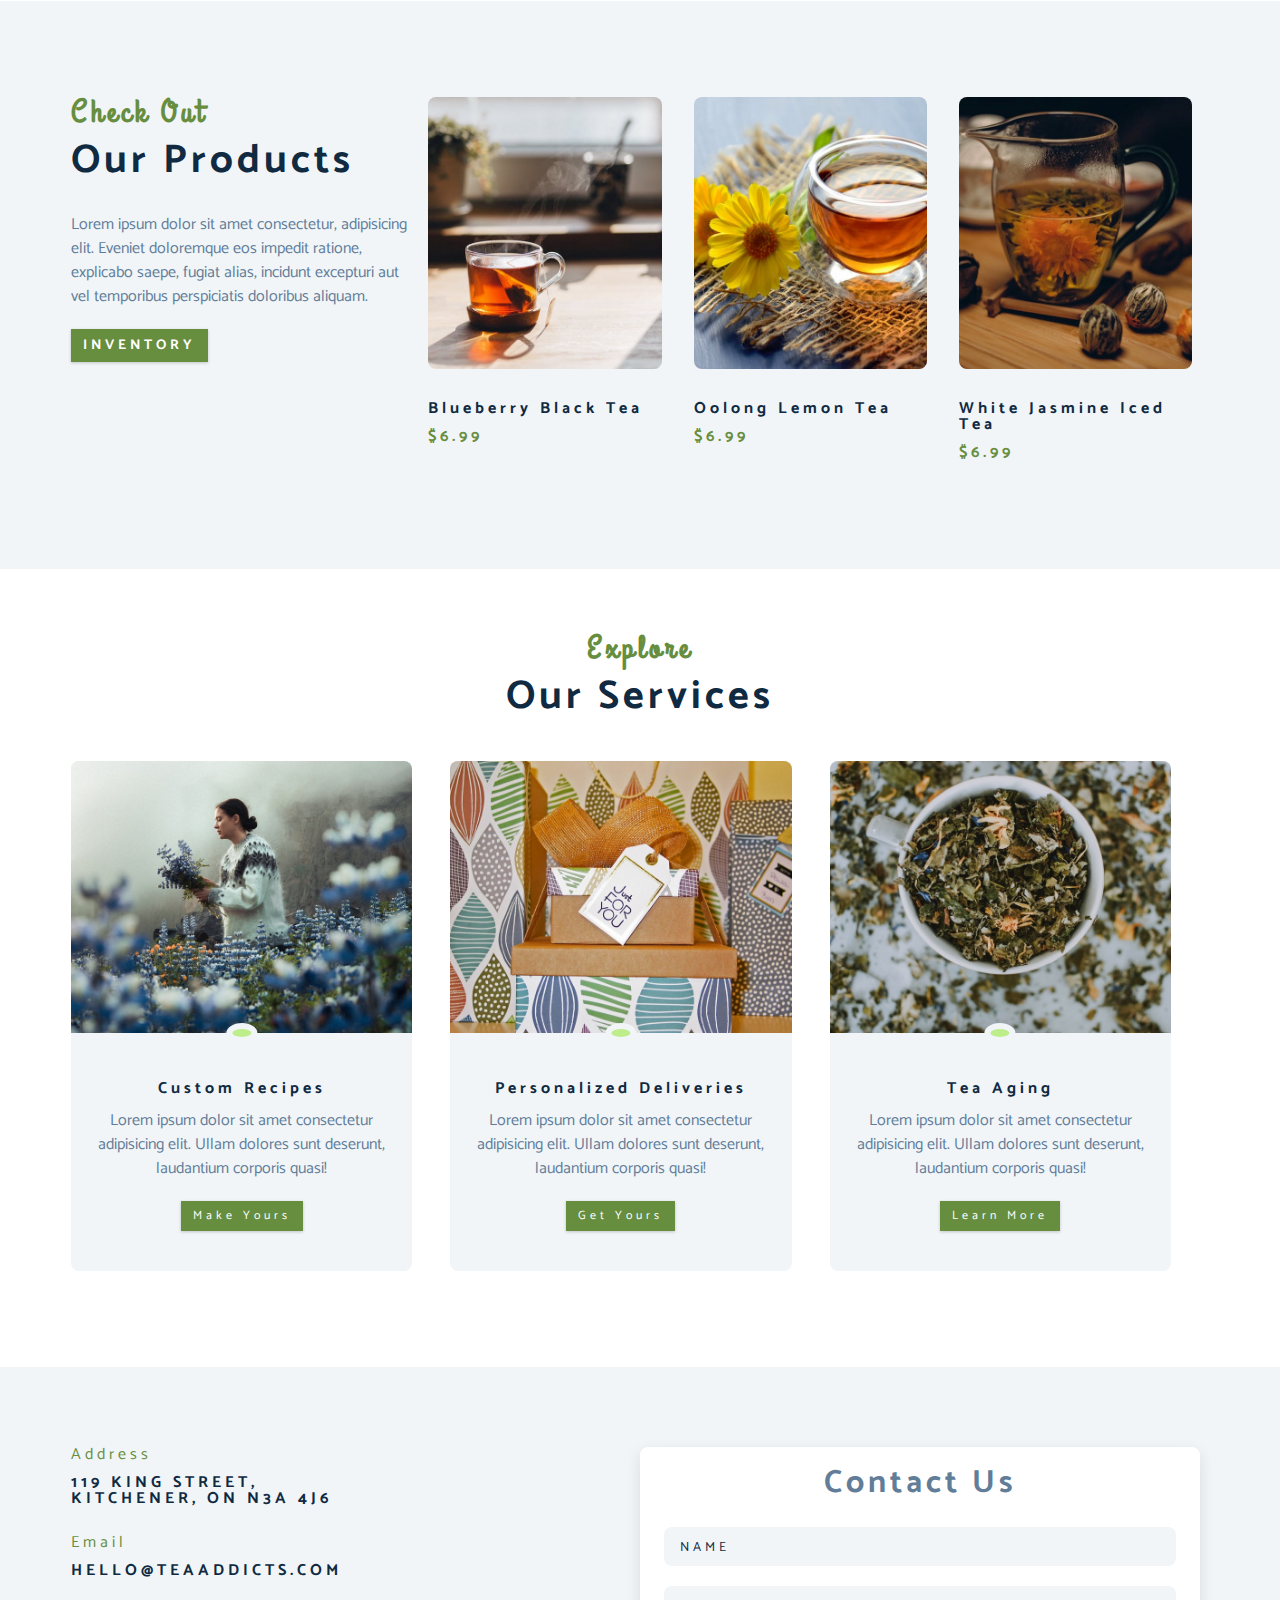
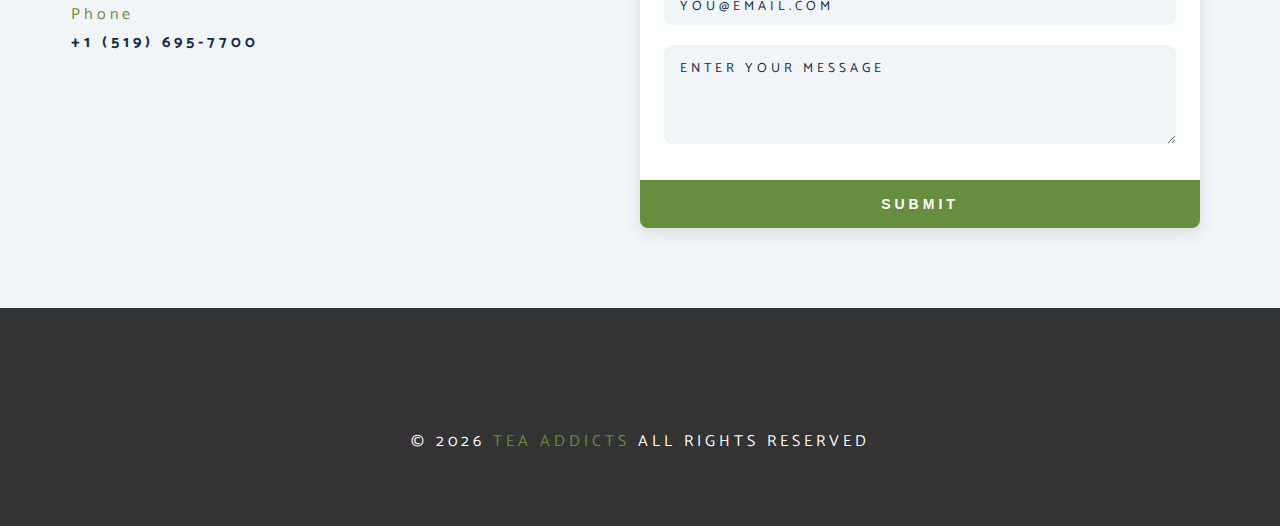
==== commit f85e502d: "Implemented Footer styling" ====
--- a/index.html
+++ b/index.html
@@ -367,8 +367,8 @@
           </a>
         </div>
         <h4 class="footer-text">
-          &copy; <span id="copyright-year"></span> <span>Tea Addicts</span> All
-          Rights Reserved
+          &copy; <span id="copyright-year"></span>
+          <span class="company">Tea Addicts</span> All Rights Reserved
         </h4>
       </div>
     </footer>
--- a/css/styles.css
+++ b/css/styles.css
@@ -383,11 +383,34 @@
   }
 }
 
-/*  */
-/*  */
-/*  */
-/*
-==================================
-            
-==================================
-*/
+/*
+==================================
+            FOOTER
+==================================
+*/
+.footer {
+  background-color: #333;
+  text-align: center;
+}
+
+.social-icon {
+  color: var(--clr-white);
+  font-size: 1.75rem;
+  margin-right: 1.5rem;
+  transition: var(--transition);
+}
+
+.social-icon:hover {
+  color: var(--clr-primary);
+}
+
+.footer-text {
+  margin-top: 1.25rem;
+  text-transform: uppercase;
+  color: var(--clr-white);
+  font-weight: 400;
+}
+
+.company {
+  color: var(--clr-primary);
+}
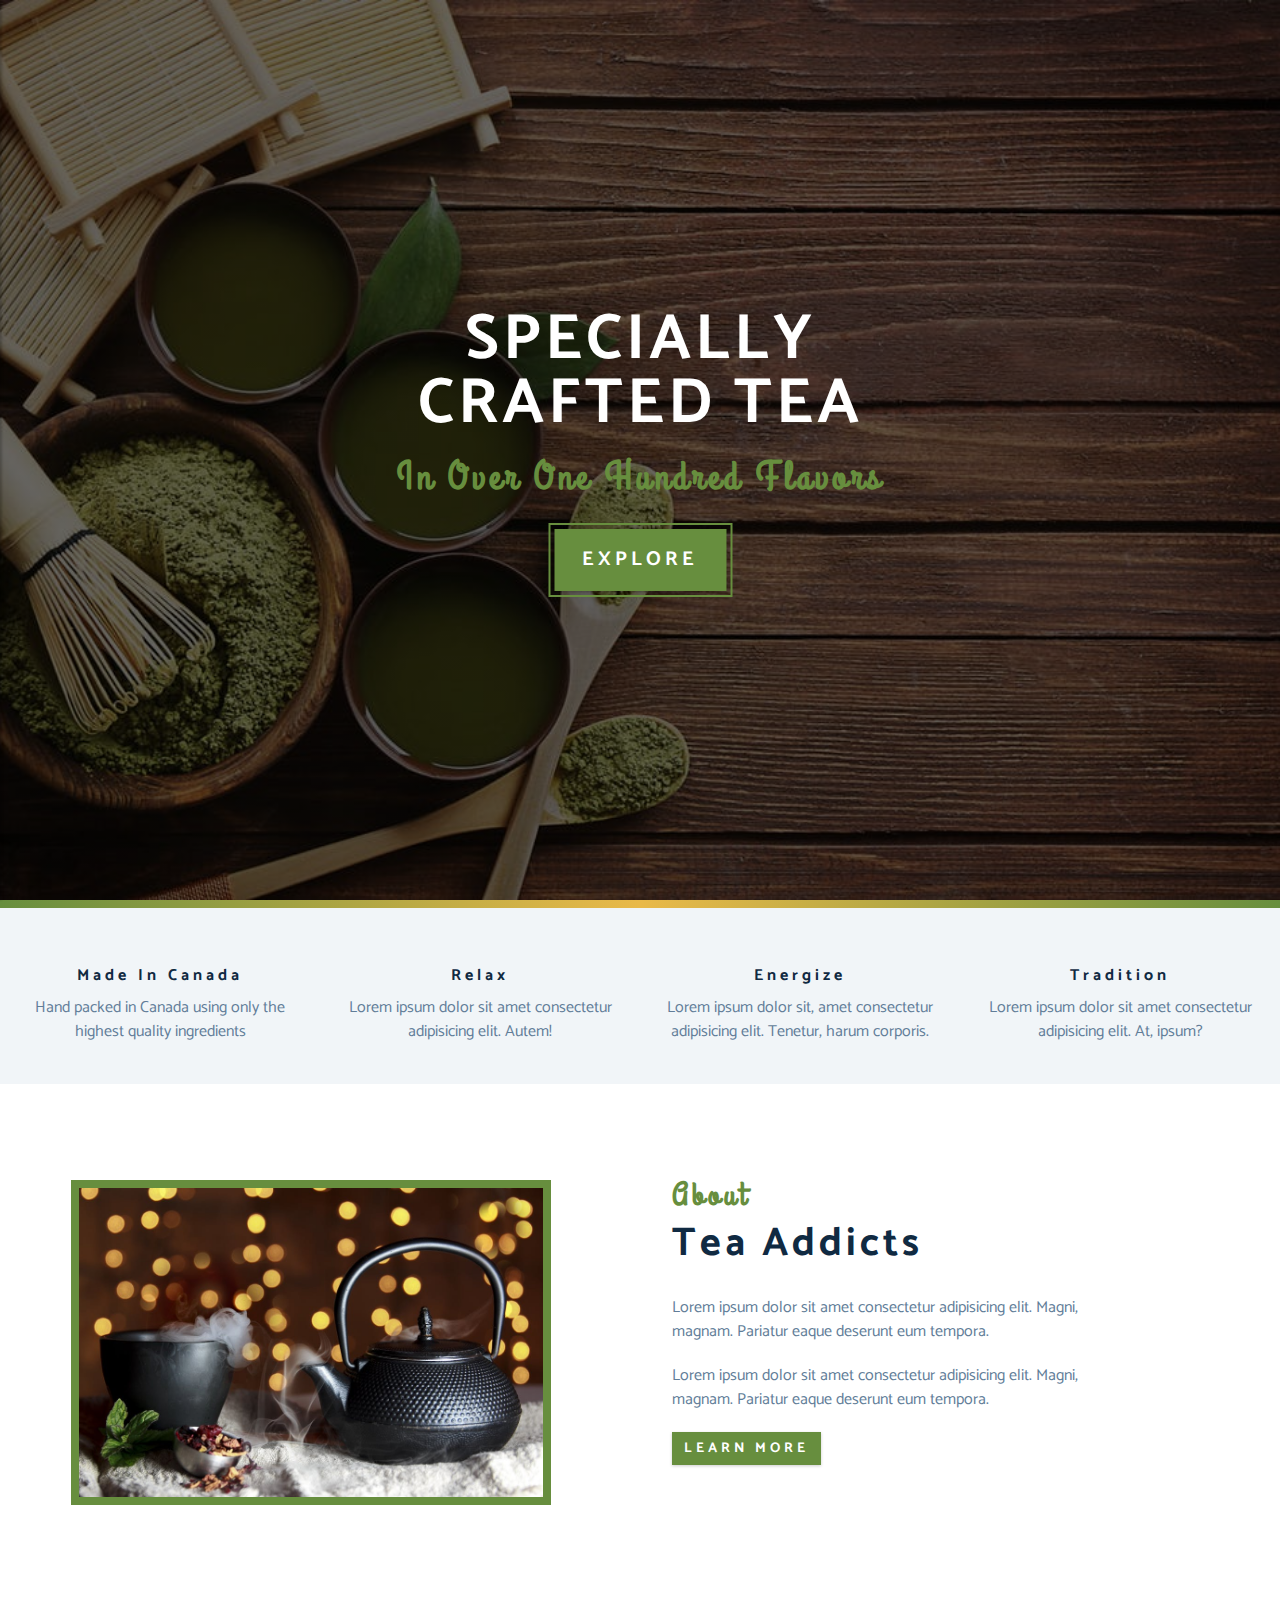
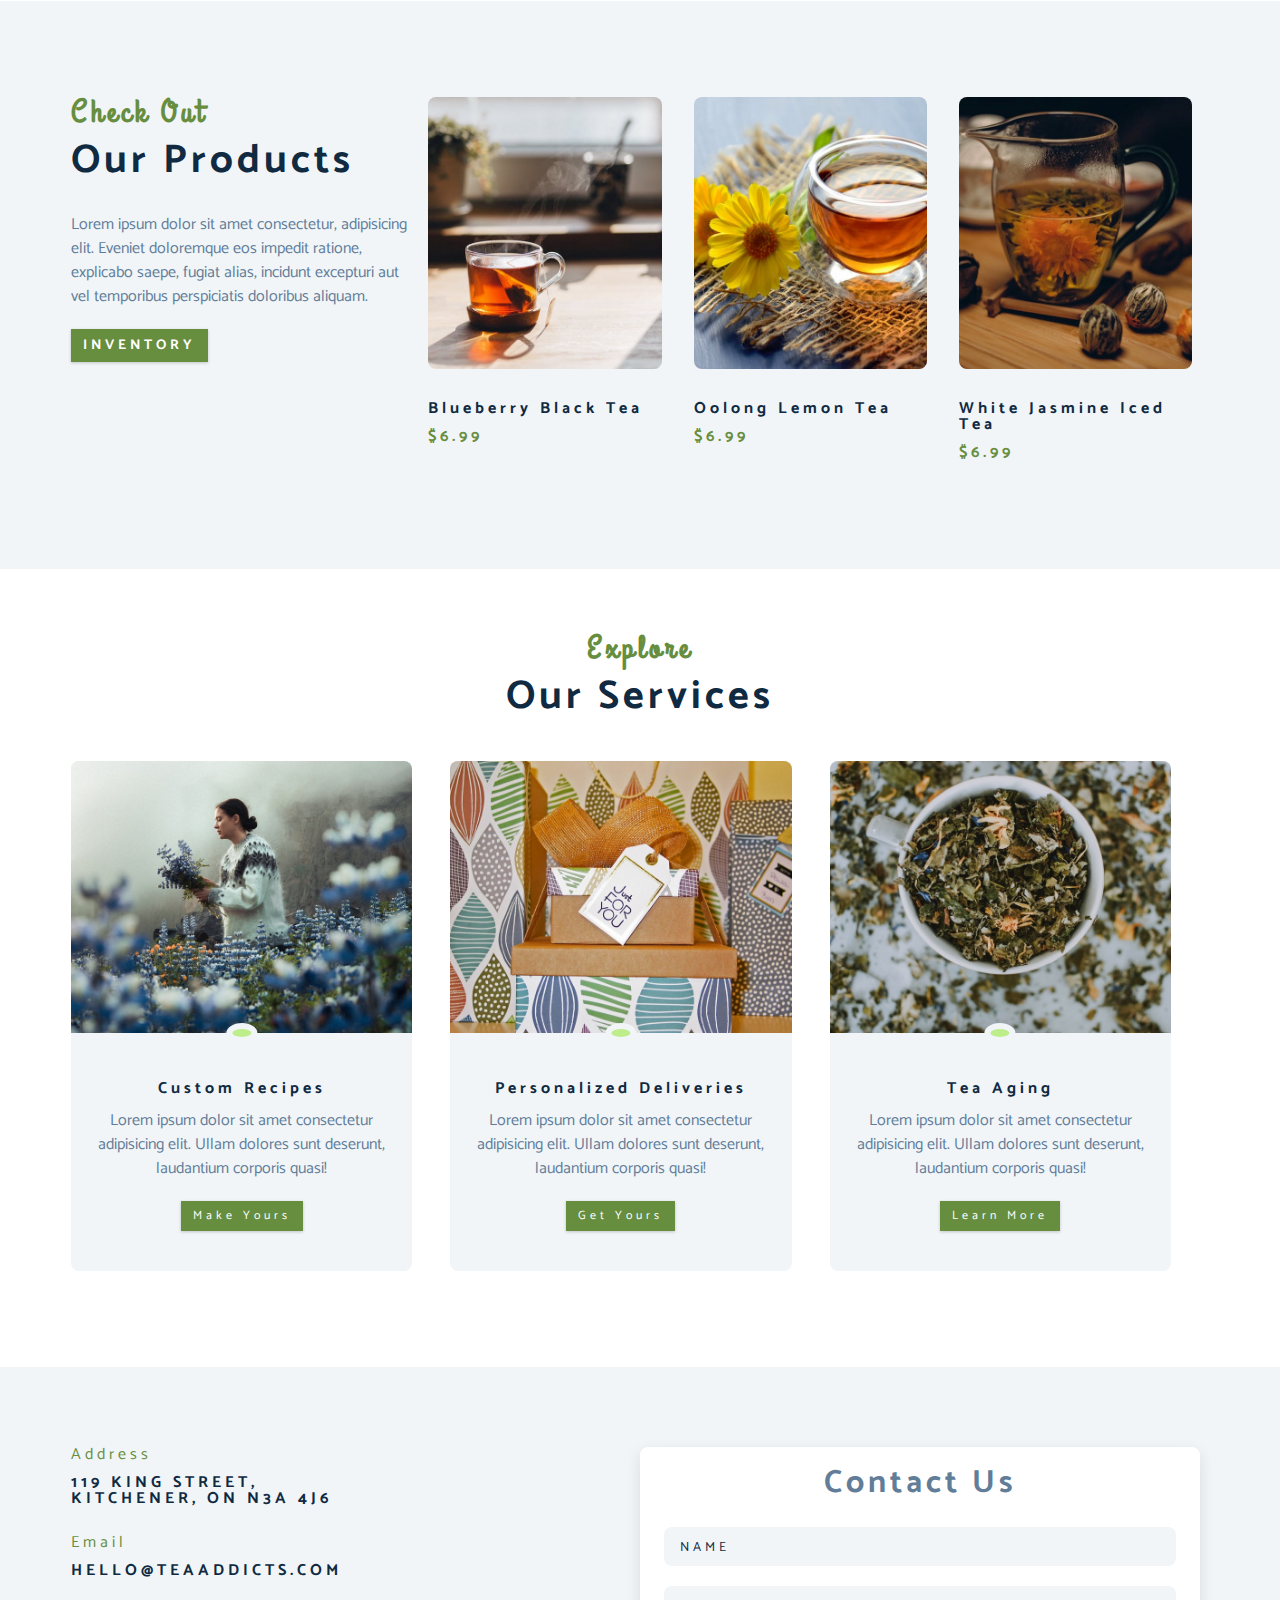
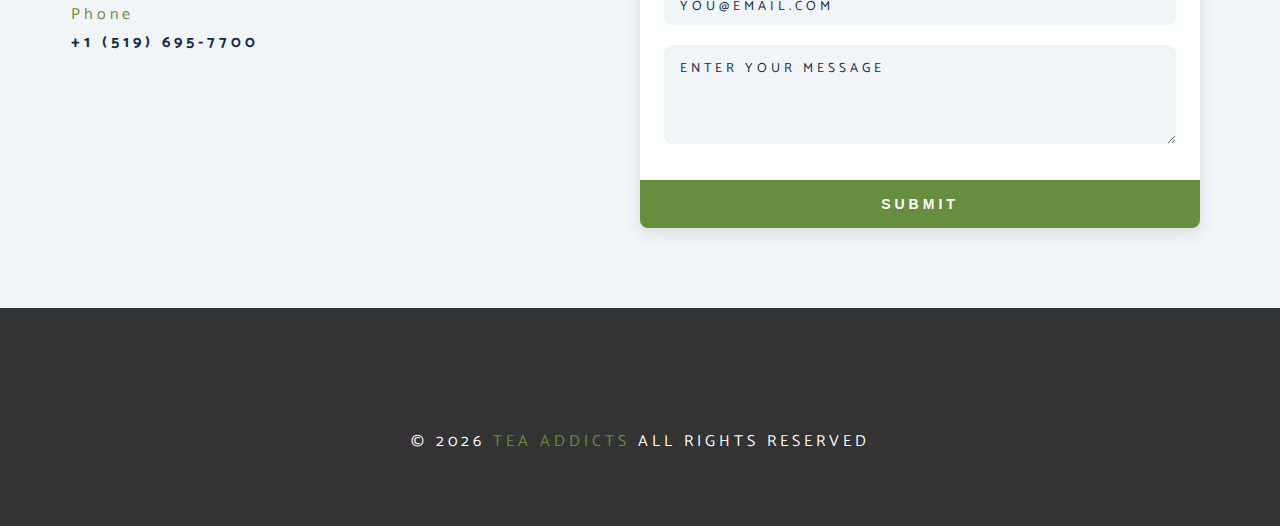
==== commit 7d79eeae: "Added Navbar HTML & styling with slide-in/out animation" ====
--- a/index.html
+++ b/index.html
@@ -19,8 +19,35 @@
   </head>
   <body>
     <!-- --------------------------
-                NAVBAR
-    -------------------------- -->
+                NAVIGATION
+    -------------------------- -->
+    <!-- OPEN NAV BUTTON -->
+    <span id="nav-btn" class="nav-btn">
+      <i class="fas fa-bars"></i>
+    </span>
+
+    <!-- Navigation -->
+    <nav id="navbar" class="navbar">
+      <div class="navbar-header">
+        <span class="nav-close" id="nav-close">
+          <i class="fas fa-times"></i>
+        </span>
+      </div>
+      <ul class="nav-items">
+        <li>
+          <a href="index.html" class="nav-link">Home</a>
+        </li>
+        <li>
+          <a href="skills.html" class="nav-link">Skills</a>
+        </li>
+        <li>
+          <a href="about.html" class="nav-link">About</a>
+        </li>
+        <li>
+          <a href="products.html" class="nav-link">Products</a>
+        </li>
+      </ul>
+    </nav>
 
     <!-- --------------------------
                 HEADER
--- a/css/styles.css
+++ b/css/styles.css
@@ -1,3 +1,79 @@
+/*
+==================================
+            NAVIGATION
+==================================
+*/
+/* Open nav button */
+.nav-btn {
+  font-size: 2.5rem;
+  color: var(--clr-primary);
+  position: fixed;
+  top: 5%;
+  left: 5%;
+  z-index: 1;
+  cursor: pointer;
+}
+
+.navbar {
+  position: fixed;
+  top: 0;
+  left: 0;
+  width: 100%;
+  height: 100%;
+  background-color: var(--clr-gray-10);
+  box-shadow: 2px 0 2px rgba(0, 0, 0, 0.2);
+  z-index: 2;
+  transform: translateX(-100%);
+}
+
+.showNav {
+  transform: translateX(0);
+}
+
+.navbar-header {
+  text-align: right;
+  padding-right: 1rem;
+}
+
+.nav-close {
+  font-size: 2.5rem;
+  cursor: pointer;
+  color: #f29c9c;
+  transition: var(--transition);
+}
+
+.nav-close:hover {
+  color: #bb2525;
+}
+
+.nav-items {
+  list-style: none;
+}
+
+.nav-link {
+  display: block;
+  font-size: 1.5rem;
+  padding: 0.25rem 1rem;
+  text-transform: uppercase;
+  letter-spacing: var(--spacing);
+  color: var(--clr-gray-5);
+  transition: var(--transition);
+}
+
+.nav-link:hover {
+  background-color: var(--clr-primary-light);
+  color: var(--clr-primary);
+  padding-left: 1.5rem;
+  border-left: 0.25rem solid var(--clr-primary);
+}
+
+@media only screen and (min-width: 768px) {
+  .navbar {
+    width: 30%;
+    max-width: 20rem;
+  }
+}
+
 /*
 ==================================
             HEADER
